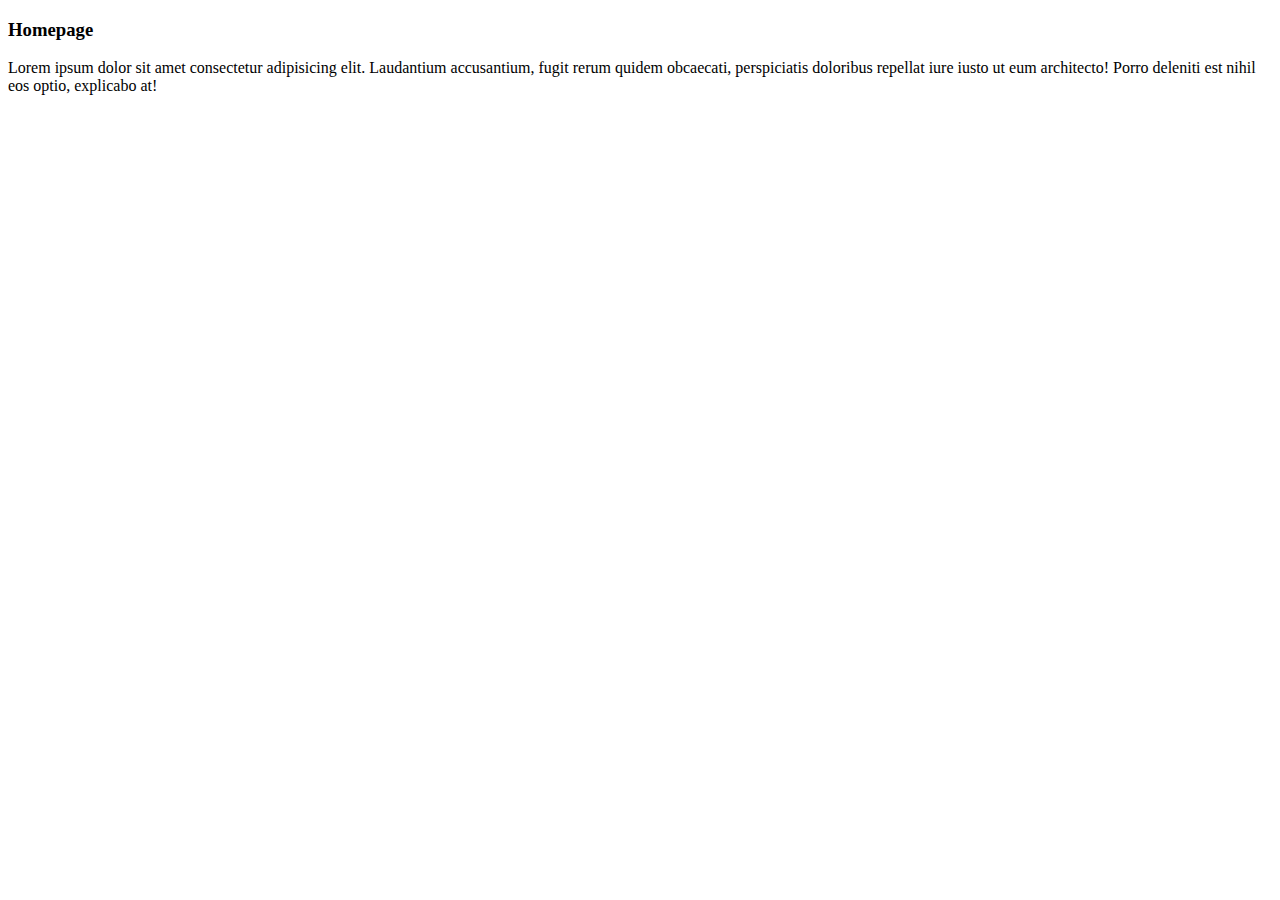
==== workshop/index.html @ 4277c479 "index.html heading" ====
<!DOCTYPE html>
<html lang="en">
  <head>
    <meta charset="UTF-8" />
    <meta name="viewport" content="width=device-width, initial-scale=1.0" />
    <title>Homepage</title>
  </head>
  <body>
    <h3>Homepage</h3>
    <p>
      Lorem ipsum dolor sit amet consectetur adipisicing elit. Laudantium accusantium, fugit rerum quidem obcaecati,
      perspiciatis doloribus repellat iure iusto ut eum architecto! Porro deleniti est nihil eos optio, explicabo at!
    </p>
  </body>
</html>
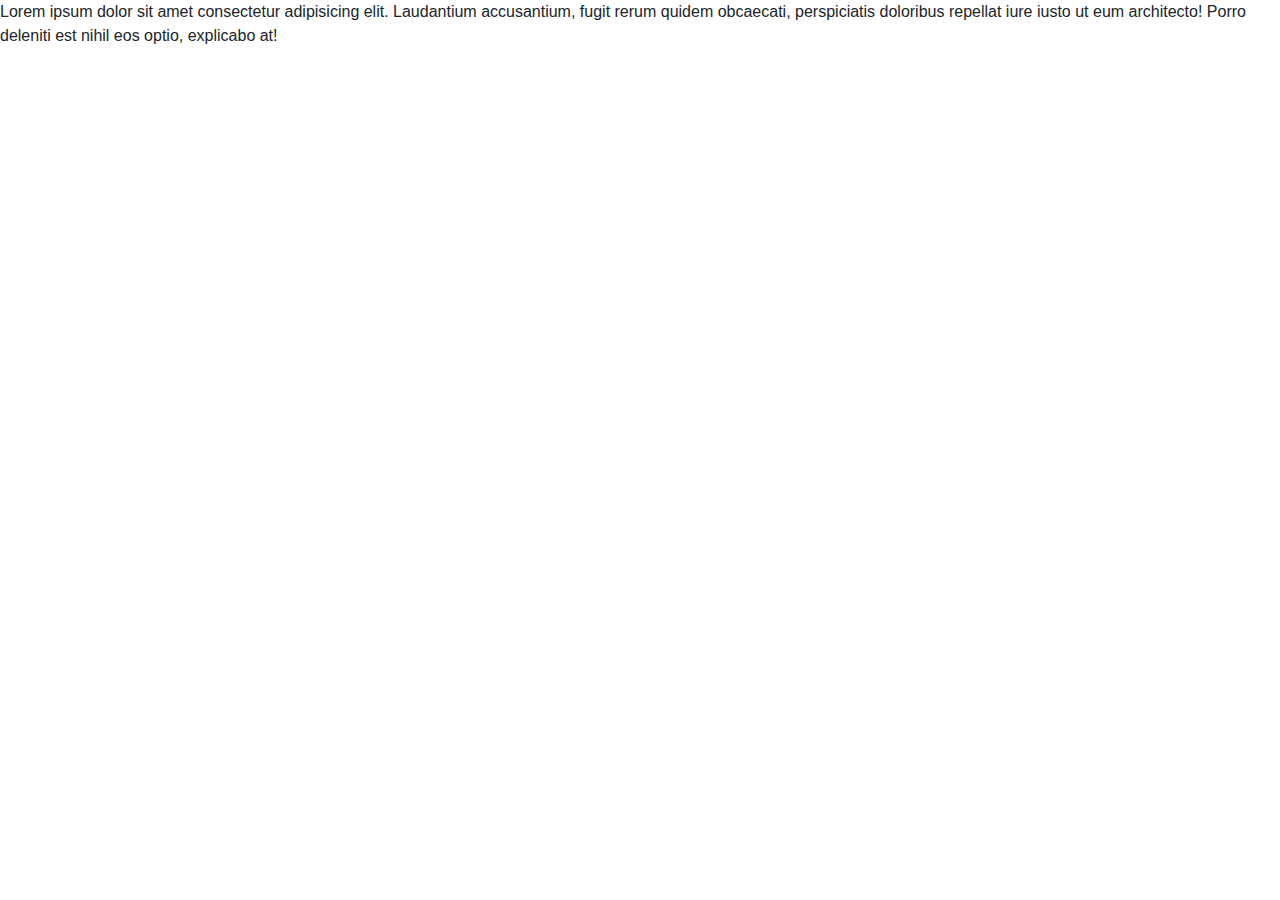
==== commit 3be17d0c: "Merge branch 'styles'" ====
--- a/workshop/index.html
+++ b/workshop/index.html
@@ -4,9 +4,15 @@
     <meta charset="UTF-8" />
     <meta name="viewport" content="width=device-width, initial-scale=1.0" />
     <title>Homepage</title>
+    <link rel="stylesheet" href="https://cdn.jsdelivr.net/npm/bootstrap@4.4.1/dist/css/bootstrap.min.css" integrity="sha384-Vkoo8x4CGsO3+Hhxv8T/Q5PaXtkKtu6ug5TOeNV6gBiFeWPGFN9MuhOf23Q9Ifjh" crossorigin="anonymous">
+    <link
+      rel="stylesheet"
+      href="https://cdn.jsdelivr.net/npm/bootstrap@4.4.1/dist/css/bootstrap.min.css"
+      integrity="sha384-Vkoo8x4CGsO3+Hhxv8T/Q5PaXtkKtu6ug5TOeNV6gBiFeWPGFN9MuhOf23Q9Ifjh"
+      crossorigin="anonymous"
+    />
   </head>
   <body>
-    <h3>Homepage</h3>
     <p>
       Lorem ipsum dolor sit amet consectetur adipisicing elit. Laudantium accusantium, fugit rerum quidem obcaecati,
       perspiciatis doloribus repellat iure iusto ut eum architecto! Porro deleniti est nihil eos optio, explicabo at!
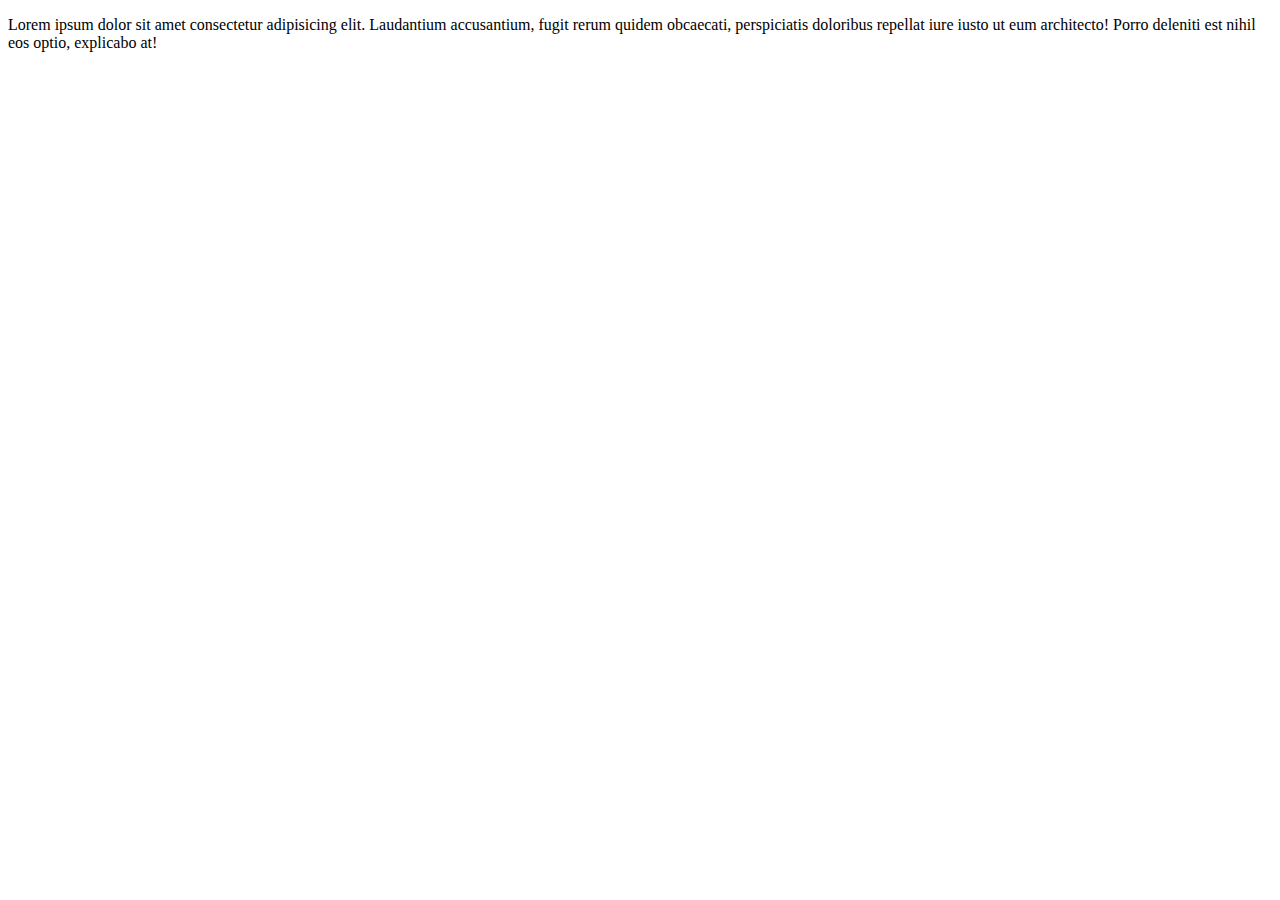
==== commit e31e3918: "0" ====
--- a/workshop/index.html
+++ b/workshop/index.html
@@ -4,13 +4,6 @@
     <meta charset="UTF-8" />
     <meta name="viewport" content="width=device-width, initial-scale=1.0" />
     <title>Homepage</title>
-    <link rel="stylesheet" href="https://cdn.jsdelivr.net/npm/bootstrap@4.4.1/dist/css/bootstrap.min.css" integrity="sha384-Vkoo8x4CGsO3+Hhxv8T/Q5PaXtkKtu6ug5TOeNV6gBiFeWPGFN9MuhOf23Q9Ifjh" crossorigin="anonymous">
-    <link
-      rel="stylesheet"
-      href="https://cdn.jsdelivr.net/npm/bootstrap@4.4.1/dist/css/bootstrap.min.css"
-      integrity="sha384-Vkoo8x4CGsO3+Hhxv8T/Q5PaXtkKtu6ug5TOeNV6gBiFeWPGFN9MuhOf23Q9Ifjh"
-      crossorigin="anonymous"
-    />
   </head>
   <body>
     <p>
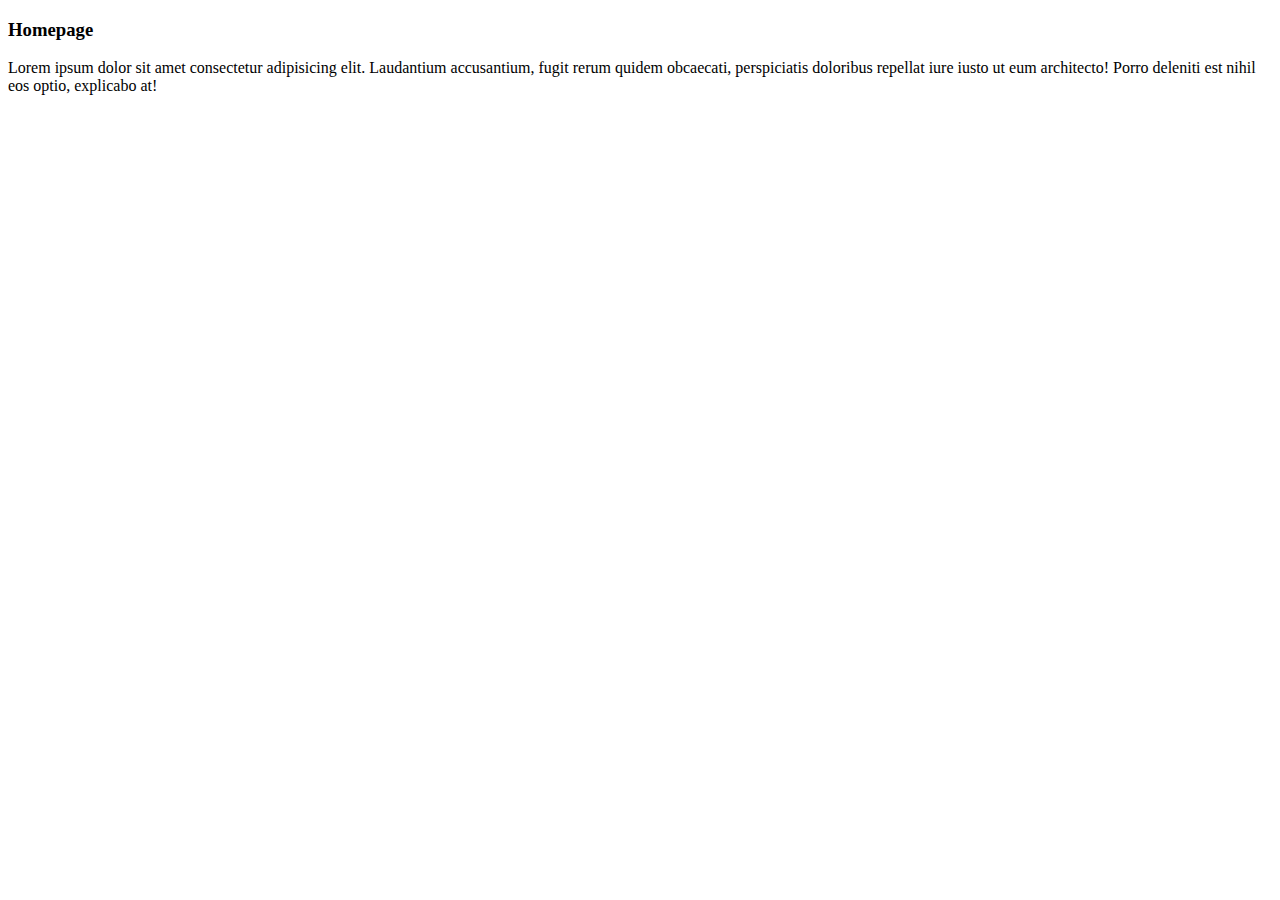
==== commit 82e0b2a3: "Merge branch 'main' of https://github.com/AndersonBeltran/workbook7" ====
--- a/workshop/index.html
+++ b/workshop/index.html
@@ -6,6 +6,7 @@
     <title>Homepage</title>
   </head>
   <body>
+    <h3>Homepage</h3>
     <p>
       Lorem ipsum dolor sit amet consectetur adipisicing elit. Laudantium accusantium, fugit rerum quidem obcaecati,
       perspiciatis doloribus repellat iure iusto ut eum architecto! Porro deleniti est nihil eos optio, explicabo at!
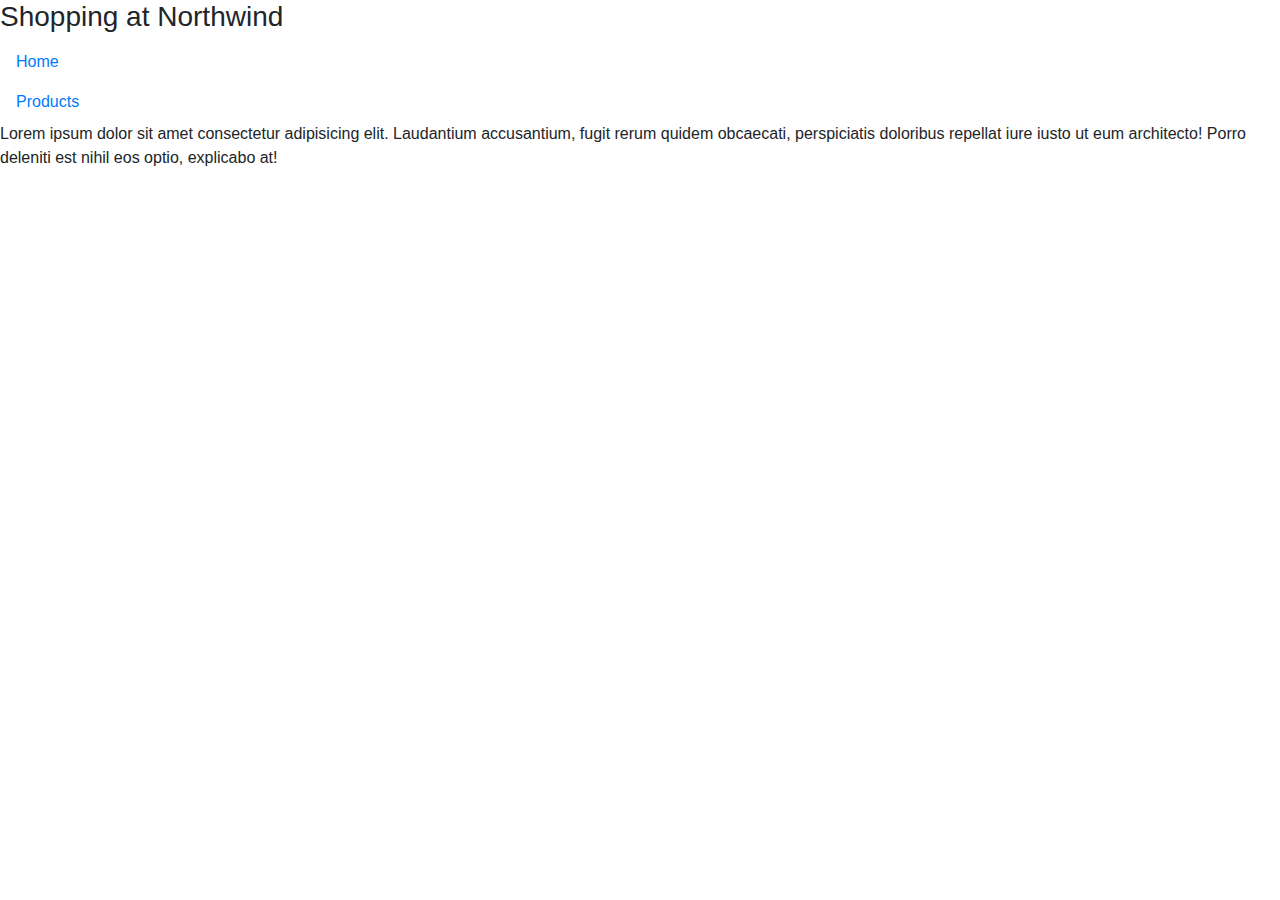
==== commit 3b93d7c6: "e added style sheet, header and links" ====
--- a/workshop/index.html
+++ b/workshop/index.html
@@ -4,9 +4,14 @@
     <meta charset="UTF-8" />
     <meta name="viewport" content="width=device-width, initial-scale=1.0" />
     <title>Homepage</title>
+    <link rel="stylesheet" href="https://cdn.jsdelivr.net/npm/bootstrap@4.4.1/dist/css/bootstrap.min.css" integrity="sha384-Vkoo8x4CGsO3+Hhxv8T/Q5PaXtkKtu6ug5TOeNV6gBiFeWPGFN9MuhOf23Q9Ifjh" crossorigin="anonymous">
   </head>
   <body>
-    <h3>Homepage</h3>
+    <h3>Shopping at Northwind</h3>
+    <div>
+      <a class="nav-link active" target="_blank" aria-current="page" href="index.html">Home</a>
+      <a class="nav-link active" target="_blank" aria-current="page" href="products.html">Products</a>
+    </div>
     <p>
       Lorem ipsum dolor sit amet consectetur adipisicing elit. Laudantium accusantium, fugit rerum quidem obcaecati,
       perspiciatis doloribus repellat iure iusto ut eum architecto! Porro deleniti est nihil eos optio, explicabo at!
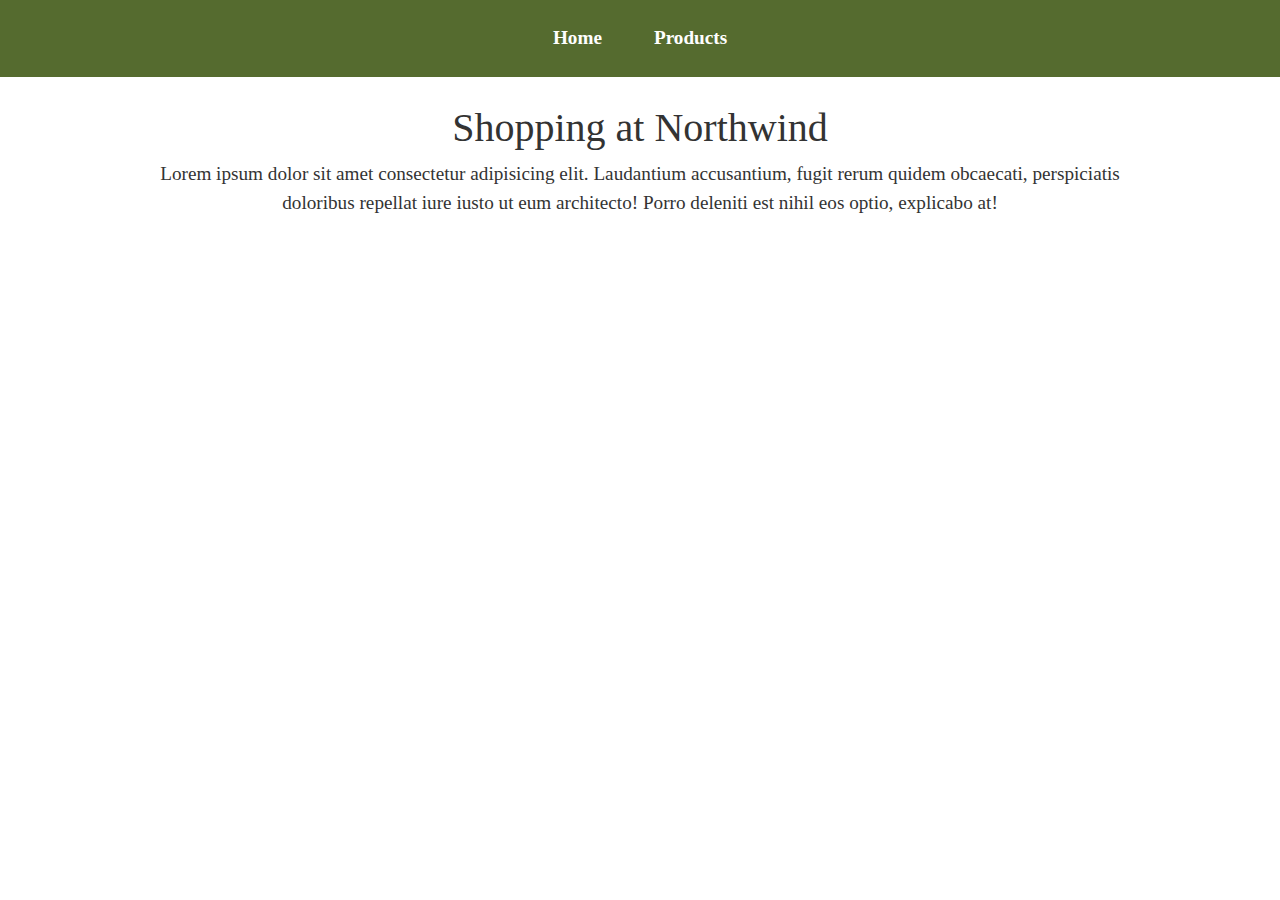
==== commit 118c38b6: "style change index.html" ====
--- a/workshop/index.html
+++ b/workshop/index.html
@@ -5,13 +5,64 @@
     <meta name="viewport" content="width=device-width, initial-scale=1.0" />
     <title>Homepage</title>
     <link rel="stylesheet" href="https://cdn.jsdelivr.net/npm/bootstrap@4.4.1/dist/css/bootstrap.min.css" integrity="sha384-Vkoo8x4CGsO3+Hhxv8T/Q5PaXtkKtu6ug5TOeNV6gBiFeWPGFN9MuhOf23Q9Ifjh" crossorigin="anonymous">
+    
+    <style>
+      nav {
+        display: flex;
+        justify-content: center;
+        gap: 20px;
+        background-color: darkolivegreen;
+        padding: 1em;
+        position: fixed;
+        top: 0;
+        width: 100%;
+        z-index: 1000; 
+      }
+  
+      nav a {
+        color: white;
+        text-decoration: none;
+        font-weight: bold;
+        font-size: 1.2em;
+        padding: 0.5em 1em;
+        border-radius: 5px;
+      }
+  
+      nav a:hover {
+        background-color: #6b8e23;
+      }
+
+      body {
+        margin: 0;
+        font-family: 'Times New Roman', Times, serif;
+        background-image: url('background.jpg');
+        background-size: cover;
+        background-attachment: fixed;
+        color: #333;
+        padding-top: 4em; 
+      }
+  
+      h3 {
+        text-align: center;
+        margin-top: 1em;
+        font-size: 2.5em;
+      }
+  
+      p {
+        text-align: center;
+        font-size: 1.2em;
+        margin: 0 auto;
+        width: 80%; 
+      }
+    </style>
+
   </head>
   <body>
-    <h3>Shopping at Northwind</h3>
-    <div>
+    <nav>
       <a class="nav-link active" target="_blank" aria-current="page" href="index.html">Home</a>
       <a class="nav-link active" target="_blank" aria-current="page" href="products.html">Products</a>
-    </div>
+    </nav>
+    <h3>Shopping at Northwind</h3>  
     <p>
       Lorem ipsum dolor sit amet consectetur adipisicing elit. Laudantium accusantium, fugit rerum quidem obcaecati,
       perspiciatis doloribus repellat iure iusto ut eum architecto! Porro deleniti est nihil eos optio, explicabo at!
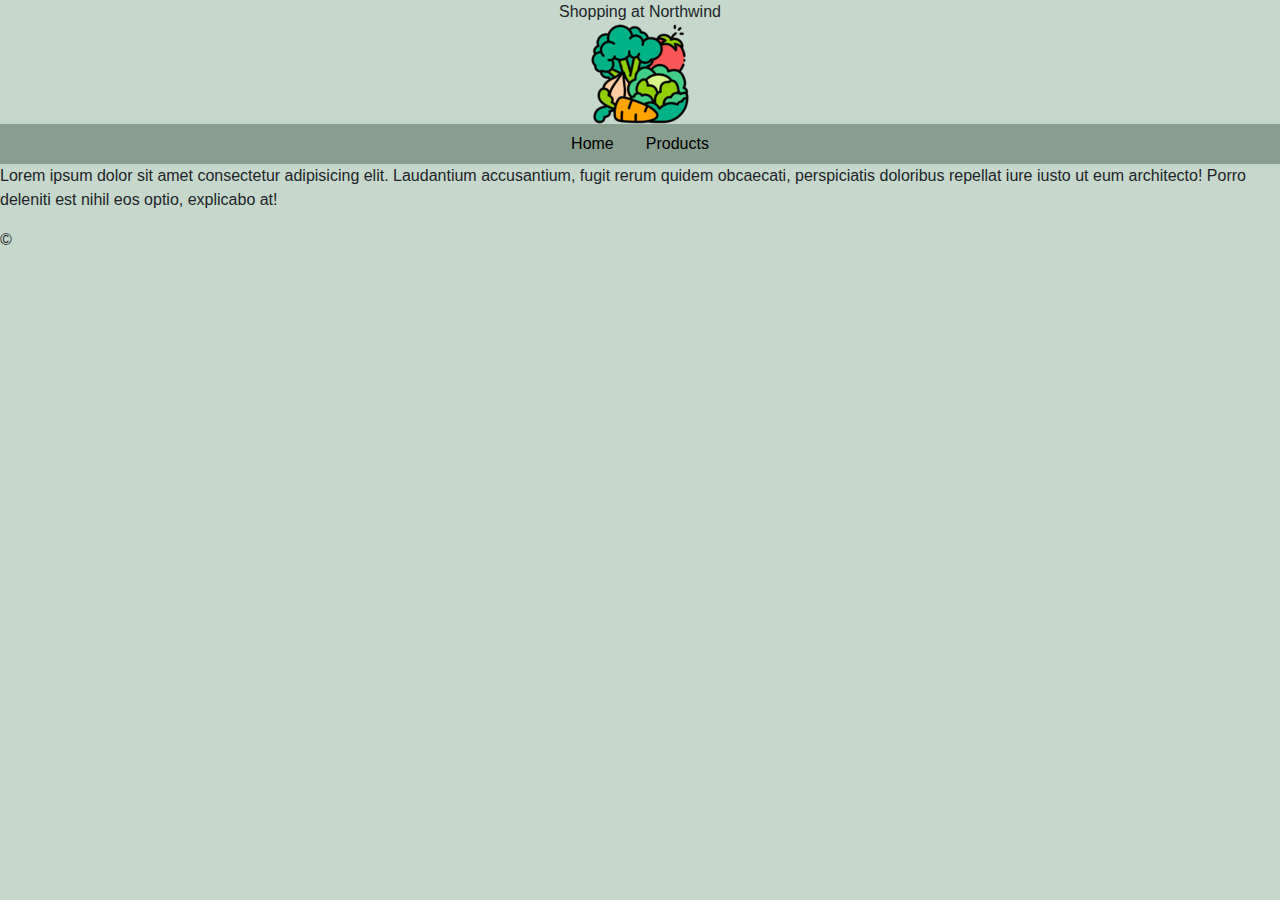
==== commit 82db47ae: "enki commit to index" ====
--- a/workshop/index.html
+++ b/workshop/index.html
@@ -4,68 +4,32 @@
     <meta charset="UTF-8" />
     <meta name="viewport" content="width=device-width, initial-scale=1.0" />
     <title>Homepage</title>
-    <link rel="stylesheet" href="https://cdn.jsdelivr.net/npm/bootstrap@4.4.1/dist/css/bootstrap.min.css" integrity="sha384-Vkoo8x4CGsO3+Hhxv8T/Q5PaXtkKtu6ug5TOeNV6gBiFeWPGFN9MuhOf23Q9Ifjh" crossorigin="anonymous">
+      <link rel="stylesheet" href="https://cdn.jsdelivr.net/npm/bootstrap@4.4.1/dist/css/bootstrap.min.css">
+      <link rel="stylesheet" href="css/enki_css.css">  
+      </head>
+
+  <body class="background-color m-auto">
     
-    <style>
-      nav {
-        display: flex;
-        justify-content: center;
-        gap: 20px;
-        background-color: darkolivegreen;
-        padding: 1em;
-        position: fixed;
-        top: 0;
-        width: 100%;
-        z-index: 1000; 
-      }
-  
-      nav a {
-        color: white;
-        text-decoration: none;
-        font-weight: bold;
-        font-size: 1.2em;
-        padding: 0.5em 1em;
-        border-radius: 5px;
-      }
-  
-      nav a:hover {
-        background-color: #6b8e23;
-      }
+  <div class="header-container text-center" >
 
-      body {
-        margin: 0;
-        font-family: 'Times New Roman', Times, serif;
-        background-image: url('background.jpg');
-        background-size: cover;
-        background-attachment: fixed;
-        color: #333;
-        padding-top: 4em; 
-      }
-  
-      h3 {
-        text-align: center;
-        margin-top: 1em;
-        font-size: 2.5em;
-      }
-  
-      p {
-        text-align: center;
-        font-size: 1.2em;
-        margin: 0 auto;
-        width: 80%; 
-      }
-    </style>
+   <header  >Shopping at Northwind</header>
+   <img src="images/Northwind_icon.png" alt="NorthwindIcon" class="img-fluid">
 
-  </head>
-  <body>
-    <nav>
-      <a class="nav-link active" target="_blank" aria-current="page" href="index.html">Home</a>
-      <a class="nav-link active" target="_blank" aria-current="page" href="products.html">Products</a>
-    </nav>
-    <h3>Shopping at Northwind</h3>  
+  </div>
+
+    <div class="nav border-container justify-content-center">
+      <a class="nav-link active link-underline-primary" target="_blank" aria-current="page" href="index.html">Home</a>
+      <a class="nav-link active link-underline-opacity-75-hover" target="_blank" aria-current="page" href="products.html">Products</a>
+    </div>
+
+    <main>
     <p>
       Lorem ipsum dolor sit amet consectetur adipisicing elit. Laudantium accusantium, fugit rerum quidem obcaecati,
       perspiciatis doloribus repellat iure iusto ut eum architecto! Porro deleniti est nihil eos optio, explicabo at!
     </p>
+  </main>
+
+  <script></script>
+  <footer> &copy </footer>
   </body>
 </html>
--- a/workshop/css/enki_css.css
+++ b/workshop/css/enki_css.css
@@ -0,0 +1,26 @@
+
+body {
+    background-color: #97baa28f;
+} 
+body.NorthwindIcon {
+    width: 20px; 
+    height: 20px; 
+    transform-origin: center center;
+    object-fit: cover; 
+  }
+
+.border-container {
+    background-color: #637b6b9e;      
+}
+a {
+    color: black;
+}
+
+a:hover, a:focus {
+    color: black;
+}
+
+body.header-container {
+    text-align: center; 
+    position: relative; 
+}
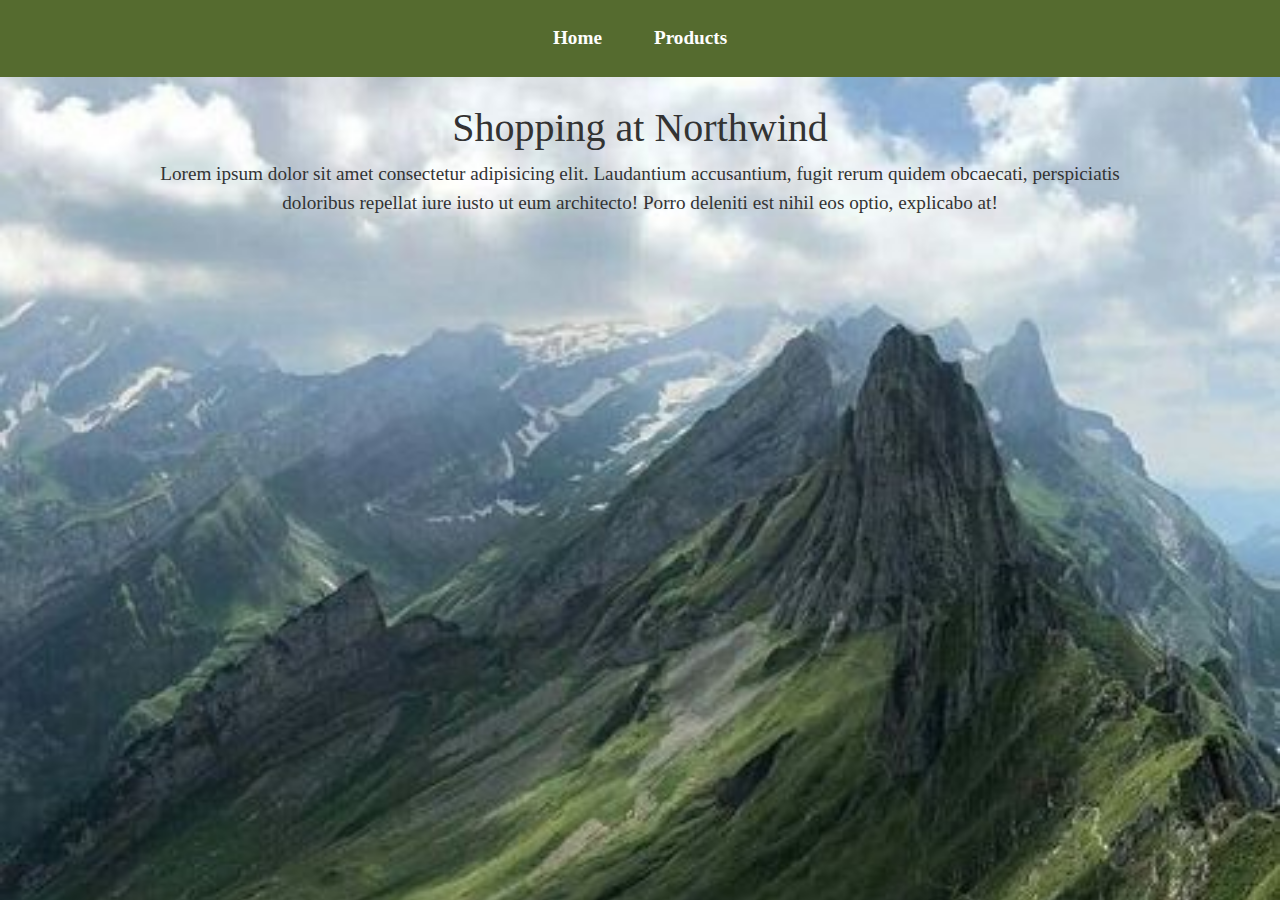
==== commit 716a46cf: "background image random" ====
--- a/workshop/index.html
+++ b/workshop/index.html
@@ -4,32 +4,68 @@
     <meta charset="UTF-8" />
     <meta name="viewport" content="width=device-width, initial-scale=1.0" />
     <title>Homepage</title>
-      <link rel="stylesheet" href="https://cdn.jsdelivr.net/npm/bootstrap@4.4.1/dist/css/bootstrap.min.css">
-      <link rel="stylesheet" href="css/enki_css.css">  
-      </head>
+    <link rel="stylesheet" href="https://cdn.jsdelivr.net/npm/bootstrap@4.4.1/dist/css/bootstrap.min.css" integrity="sha384-Vkoo8x4CGsO3+Hhxv8T/Q5PaXtkKtu6ug5TOeNV6gBiFeWPGFN9MuhOf23Q9Ifjh" crossorigin="anonymous">
+    
+    <style>
+      nav {
+        display: flex;
+        justify-content: center;
+        gap: 20px;
+        background-color: darkolivegreen;
+        padding: 1em;
+        position: fixed;
+        top: 0;
+        width: 100%;
+        z-index: 1000; 
+      }
+  
+      nav a {
+        color: white;
+        text-decoration: none;
+        font-weight: bold;
+        font-size: 1.2em;
+        padding: 0.5em 1em;
+        border-radius: 5px;
+      }
+  
+      nav a:hover {
+        background-color: #6b8e23;
+      }
 
-  <body class="background-color m-auto">
-    
-  <div class="header-container text-center" >
+      body {
+        margin: 0;
+        font-family: 'Times New Roman', Times, serif;
+        background-image: url('/workshop/42a85047dc3620d4c63056486de5e317.jpg');
+        background-size: cover;
+        background-attachment: fixed;
+        color: #333;
+        padding-top: 4em; 
+      }
+  
+      h3 {
+        text-align: center;
+        margin-top: 1em;
+        font-size: 2.5em;
+      }
+  
+      p {
+        text-align: center;
+        font-size: 1.2em;
+        margin: 0 auto;
+        width: 80%; 
+      }
+    </style>
 
-   <header  >Shopping at Northwind</header>
-   <img src="images/Northwind_icon.png" alt="NorthwindIcon" class="img-fluid">
-
-  </div>
-
-    <div class="nav border-container justify-content-center">
-      <a class="nav-link active link-underline-primary" target="_blank" aria-current="page" href="index.html">Home</a>
-      <a class="nav-link active link-underline-opacity-75-hover" target="_blank" aria-current="page" href="products.html">Products</a>
-    </div>
-
-    <main>
+  </head>
+  <body>
+    <nav>
+      <a class="nav-link active" target="_blank" aria-current="page" href="index.html">Home</a>
+      <a class="nav-link active" target="_blank" aria-current="page" href="products.html">Products</a>
+    </nav>
+    <h3>Shopping at Northwind</h3>  
     <p>
       Lorem ipsum dolor sit amet consectetur adipisicing elit. Laudantium accusantium, fugit rerum quidem obcaecati,
       perspiciatis doloribus repellat iure iusto ut eum architecto! Porro deleniti est nihil eos optio, explicabo at!
     </p>
-  </main>
-
-  <script></script>
-  <footer> &copy </footer>
   </body>
 </html>
